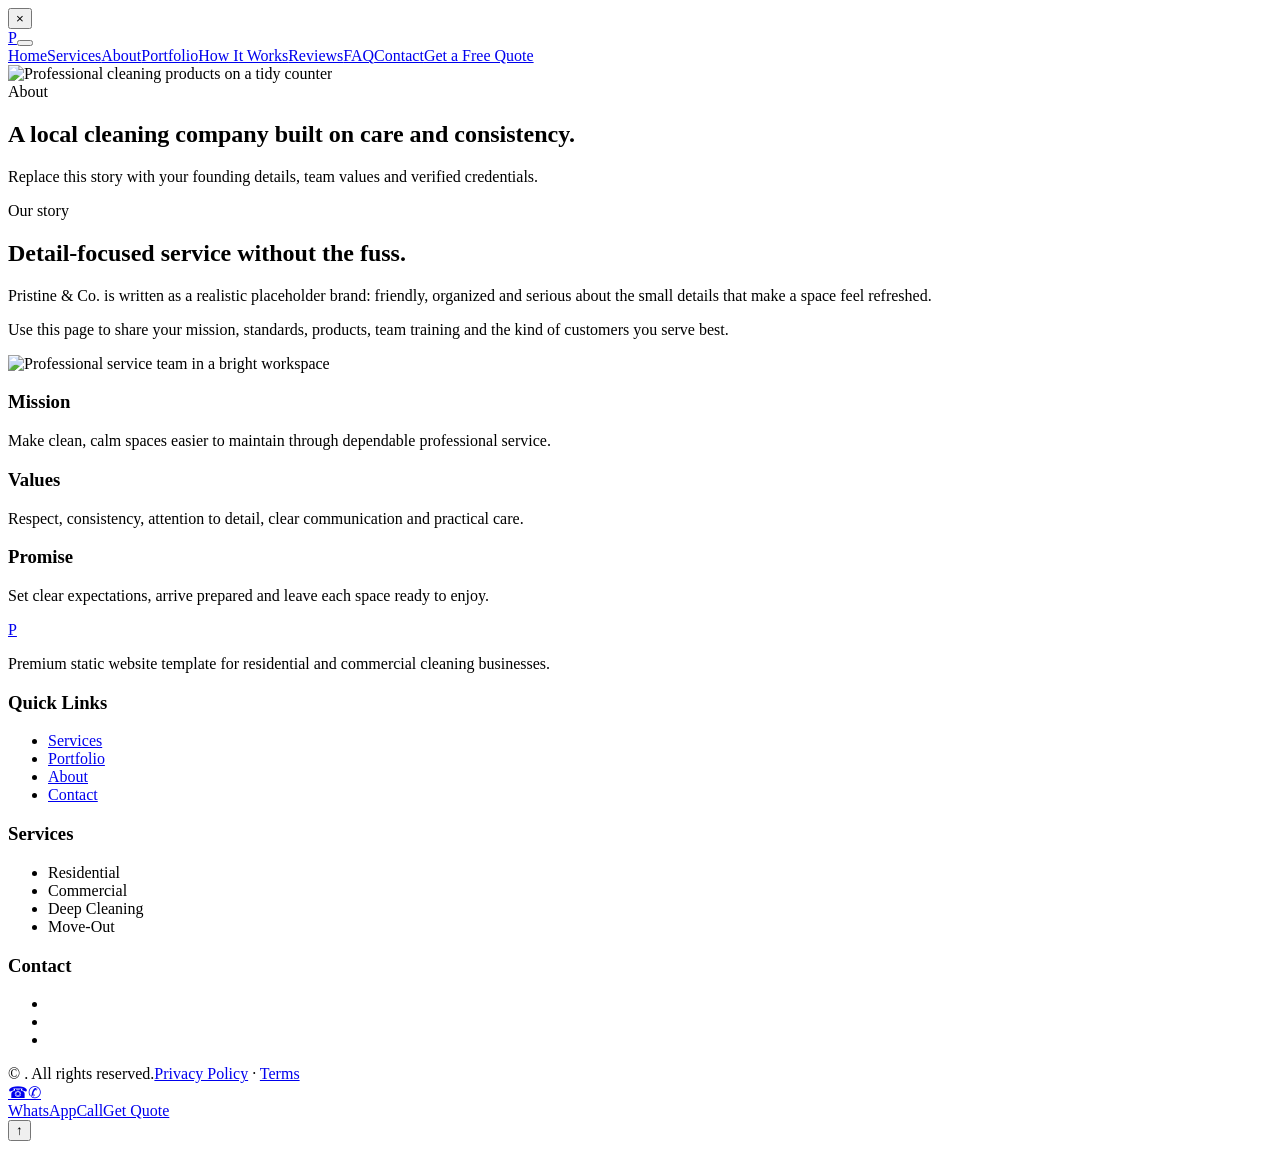
==== about.html @ b9017679 "Add files via upload" ====
<!doctype html><html lang="en"><head><meta charset="utf-8"><meta name="viewport" content="width=device-width, initial-scale=1"><title>About | Pristine & Co. Cleaning</title><meta name="description" content="Learn about the mission, values and professional standards behind this cleaning business template."><link rel="canonical" href="https://example.com/about.html"><link rel="icon" href="assets/logos/favicon.svg"><link rel="stylesheet" href="css/style.css"></head><body>
<div class="scroll-progress"></div><div class="announcement"><span class="announcement-text"></span><button class="announcement-close" aria-label="Close announcement">&times;</button></div><header class="site-header"><div class="nav-inner"><a class="brand" href="index.html"><span class="brand-mark">P</span><span data-business></span></a><button class="menu-toggle" aria-label="Open menu" aria-expanded="false" aria-controls="primary-nav"><span></span><span></span></button><nav class="nav-links" id="primary-nav"><a href="index.html">Home</a><a href="services.html">Services</a><a href="about.html">About</a><a href="portfolio.html">Portfolio</a><a href="index.html#process">How It Works</a><a href="index.html#reviews">Reviews</a><a href="index.html#faq">FAQ</a><a href="contact.html">Contact</a><a class="btn btn-primary" href="index.html#quote">Get a Free Quote</a></nav></div></header>
<main><section class="page-hero"><img class="page-hero-img" src="https://images.unsplash.com/photo-1563453392212-326f5e854473?auto=format&fit=crop&w=1500&q=82" width="1500" height="1000" alt="Professional cleaning products on a tidy counter"><div class="container page-hero-content" data-reveal><span class="eyebrow">About</span><h1>A local cleaning company built on care and consistency.</h1><p class="lead">Replace this story with your founding details, team values and verified credentials.</p></div></section>
<section class="section"><div class="container split"><div><span class="eyebrow">Our story</span><h2>Detail-focused service without the fuss.</h2><p class="lead">Pristine & Co. is written as a realistic placeholder brand: friendly, organized and serious about the small details that make a space feel refreshed.</p><p>Use this page to share your mission, standards, products, team training and the kind of customers you serve best.</p></div><img src="https://images.unsplash.com/photo-1556767576-cf0a4a80e5c3?auto=format&fit=crop&w=1100&q=80" width="1100" height="760" alt="Professional service team in a bright workspace"></div></section>
<section class="section tight"><div class="container grid-3"><article class="benefit"><h3>Mission</h3><p>Make clean, calm spaces easier to maintain through dependable professional service.</p></article><article class="benefit"><h3>Values</h3><p>Respect, consistency, attention to detail, clear communication and practical care.</p></article><article class="benefit"><h3>Promise</h3><p>Set clear expectations, arrive prepared and leave each space ready to enjoy.</p></article></div></section></main>
<footer class="footer"><div class="container footer-grid"><div><a class="brand" href="index.html"><span class="brand-mark">P</span><span data-business></span></a><p>Premium static website template for residential and commercial cleaning businesses.</p></div><div><h3>Quick Links</h3><ul><li><a href="services.html">Services</a></li><li><a href="portfolio.html">Portfolio</a></li><li><a href="about.html">About</a></li><li><a href="contact.html">Contact</a></li></ul></div><div><h3>Services</h3><ul><li>Residential</li><li>Commercial</li><li>Deep Cleaning</li><li>Move-Out</li></ul></div><div><h3>Contact</h3><ul><li><a data-call-link href="#"><span data-phone></span></a></li><li><a href="mailto:hello@pristinecleaning.example" data-email></a></li><li data-hours></li></ul></div></div><div class="container footer-bottom"><span>© <span id="year"></span> <span data-business></span>. All rights reserved.</span><span><a href="#">Privacy Policy</a> · <a href="#">Terms</a></span></div></footer>
<div class="float-actions"><a class="float-whatsapp" href="#" aria-label="WhatsApp us">☎</a><a class="float-call" href="#" data-call-link aria-label="Call us">✆</a></div><div class="mobile-contact-bar"><a data-wa-link href="#">WhatsApp</a><a data-call-link href="#">Call</a><a href="index.html#quote">Get Quote</a></div><button class="back-top" aria-label="Back to top">↑</button><script src="js/config.js"></script><script src="js/main.js"></script></body></html>
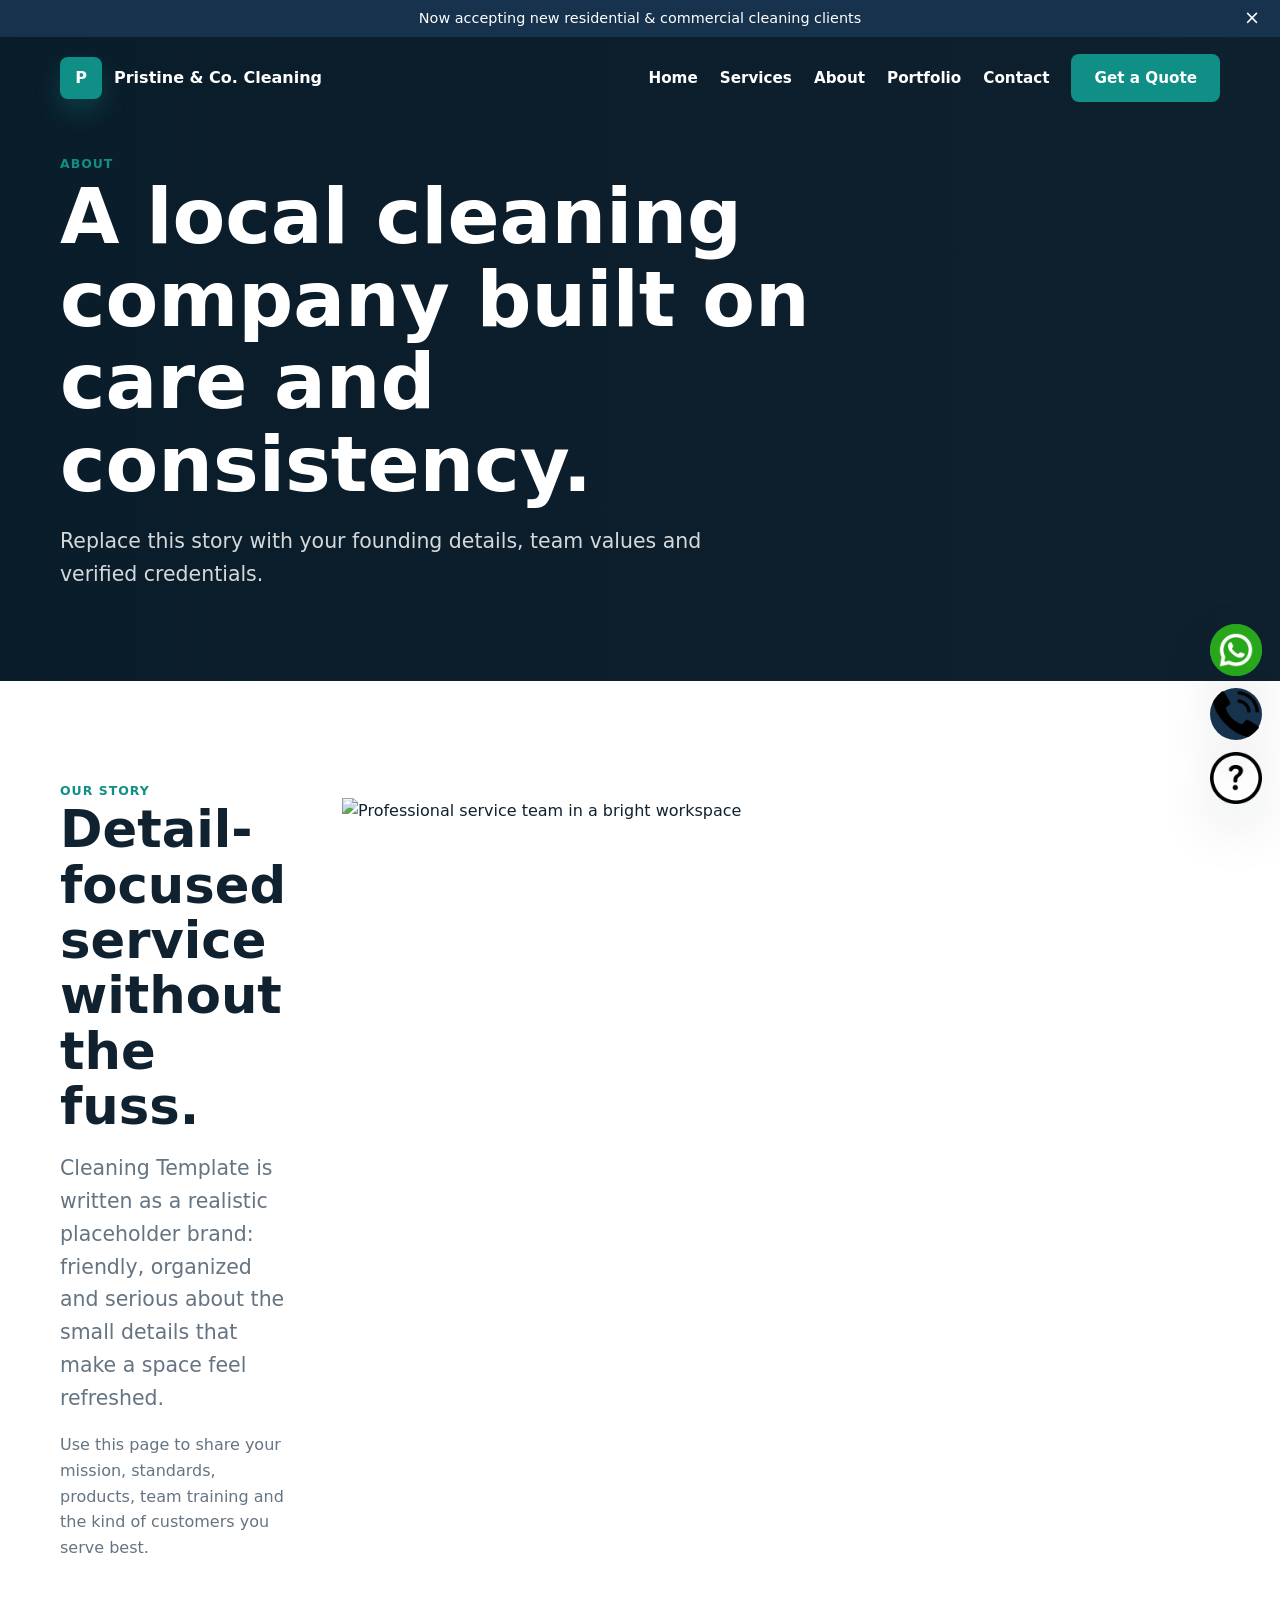
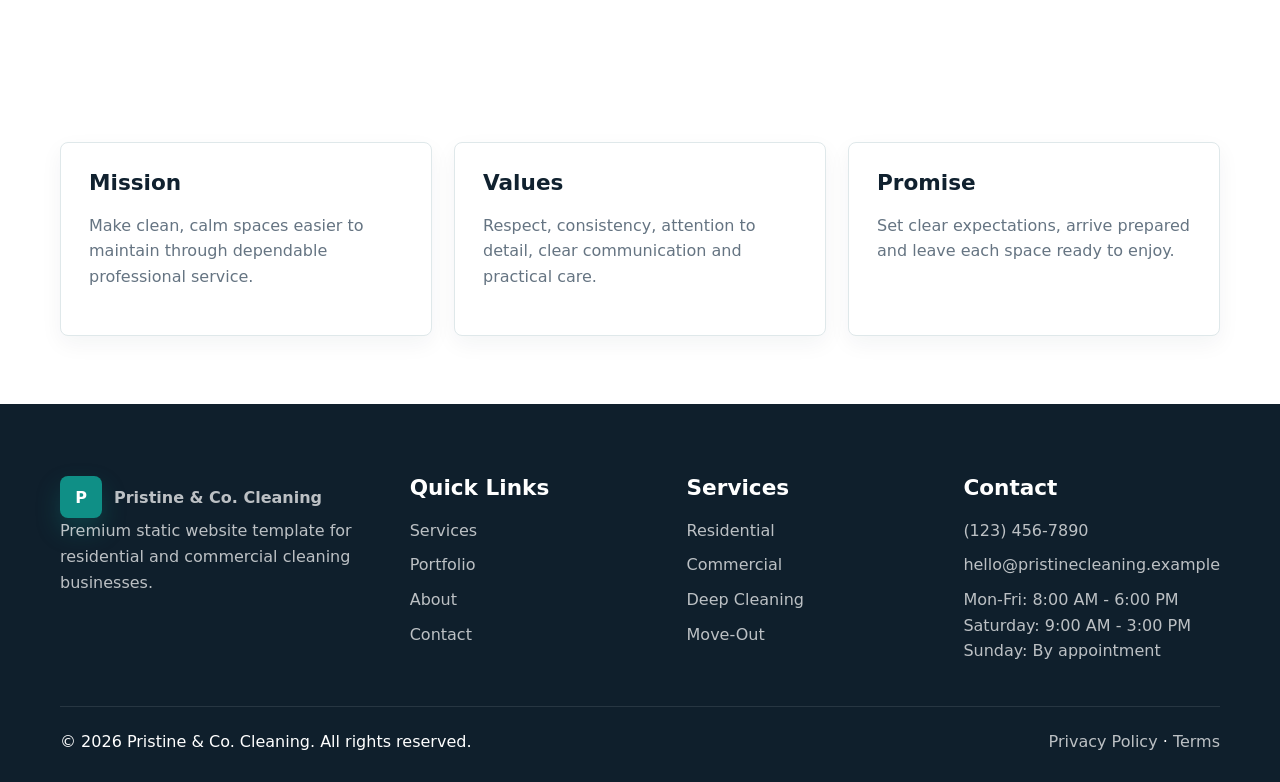
==== commit a6d6c97f: "Add files via upload" ====
--- a/about.html
+++ b/about.html
@@ -1,7 +1,7 @@
-<!doctype html><html lang="en"><head><meta charset="utf-8"><meta name="viewport" content="width=device-width, initial-scale=1"><title>About | Pristine & Co. Cleaning</title><meta name="description" content="Learn about the mission, values and professional standards behind this cleaning business template."><link rel="canonical" href="https://example.com/about.html"><link rel="icon" href="assets/logos/favicon.svg"><link rel="stylesheet" href="css/style.css"></head><body>
-<div class="scroll-progress"></div><div class="announcement"><span class="announcement-text"></span><button class="announcement-close" aria-label="Close announcement">&times;</button></div><header class="site-header"><div class="nav-inner"><a class="brand" href="index.html"><span class="brand-mark">P</span><span data-business></span></a><button class="menu-toggle" aria-label="Open menu" aria-expanded="false" aria-controls="primary-nav"><span></span><span></span></button><nav class="nav-links" id="primary-nav"><a href="index.html">Home</a><a href="services.html">Services</a><a href="about.html">About</a><a href="portfolio.html">Portfolio</a><a href="index.html#process">How It Works</a><a href="index.html#reviews">Reviews</a><a href="index.html#faq">FAQ</a><a href="contact.html">Contact</a><a class="btn btn-primary" href="index.html#quote">Get a Free Quote</a></nav></div></header>
+<!doctype html><html lang="en"><head><meta charset="utf-8"><meta name="viewport" content="width=device-width, initial-scale=1"><title>About | Cleaning Template</title><meta name="description" content="Learn about the mission, values and professional standards behind this cleaning business template."><link rel="canonical" href="https://example.com/about.html"><link rel="icon" href="assets/logos/favicon.svg"><link rel="stylesheet" href="css/style.css"></head><body>
+<div class="announcement"><span class="announcement-text"></span><button class="announcement-close" aria-label="Close announcement">&times;</button></div><header class="site-header"><div class="nav-inner"><a class="brand" href="index.html"><span class="brand-mark">P</span><span data-business></span></a><button class="menu-toggle" aria-label="Open menu" aria-expanded="false" aria-controls="primary-nav"><span></span><span></span></button><nav class="nav-links" id="primary-nav" aria-label="Primary navigation"><a href="index.html">Home</a><a href="services.html">Services</a><a href="about.html">About</a><a href="portfolio.html">Portfolio</a><a href="contact.html">Contact</a><a class="btn btn-primary" href="index.html#quote">Get a Quote</a></nav></div></header>
 <main><section class="page-hero"><img class="page-hero-img" src="https://images.unsplash.com/photo-1563453392212-326f5e854473?auto=format&fit=crop&w=1500&q=82" width="1500" height="1000" alt="Professional cleaning products on a tidy counter"><div class="container page-hero-content" data-reveal><span class="eyebrow">About</span><h1>A local cleaning company built on care and consistency.</h1><p class="lead">Replace this story with your founding details, team values and verified credentials.</p></div></section>
-<section class="section"><div class="container split"><div><span class="eyebrow">Our story</span><h2>Detail-focused service without the fuss.</h2><p class="lead">Pristine & Co. is written as a realistic placeholder brand: friendly, organized and serious about the small details that make a space feel refreshed.</p><p>Use this page to share your mission, standards, products, team training and the kind of customers you serve best.</p></div><img src="https://images.unsplash.com/photo-1556767576-cf0a4a80e5c3?auto=format&fit=crop&w=1100&q=80" width="1100" height="760" alt="Professional service team in a bright workspace"></div></section>
+<section class="section"><div class="container split"><div><span class="eyebrow">Our story</span><h2>Detail-focused service without the fuss.</h2><p class="lead">Cleaning Template is written as a realistic placeholder brand: friendly, organized and serious about the small details that make a space feel refreshed.</p><p>Use this page to share your mission, standards, products, team training and the kind of customers you serve best.</p></div><img src="https://images.unsplash.com/photo-1556767576-cf0a4a80e5c3?auto=format&fit=crop&w=1100&q=80" width="1100" height="760" alt="Professional service team in a bright workspace"></div></section>
 <section class="section tight"><div class="container grid-3"><article class="benefit"><h3>Mission</h3><p>Make clean, calm spaces easier to maintain through dependable professional service.</p></article><article class="benefit"><h3>Values</h3><p>Respect, consistency, attention to detail, clear communication and practical care.</p></article><article class="benefit"><h3>Promise</h3><p>Set clear expectations, arrive prepared and leave each space ready to enjoy.</p></article></div></section></main>
 <footer class="footer"><div class="container footer-grid"><div><a class="brand" href="index.html"><span class="brand-mark">P</span><span data-business></span></a><p>Premium static website template for residential and commercial cleaning businesses.</p></div><div><h3>Quick Links</h3><ul><li><a href="services.html">Services</a></li><li><a href="portfolio.html">Portfolio</a></li><li><a href="about.html">About</a></li><li><a href="contact.html">Contact</a></li></ul></div><div><h3>Services</h3><ul><li>Residential</li><li>Commercial</li><li>Deep Cleaning</li><li>Move-Out</li></ul></div><div><h3>Contact</h3><ul><li><a data-call-link href="#"><span data-phone></span></a></li><li><a href="mailto:hello@pristinecleaning.example" data-email></a></li><li data-hours></li></ul></div></div><div class="container footer-bottom"><span>© <span id="year"></span> <span data-business></span>. All rights reserved.</span><span><a href="#">Privacy Policy</a> · <a href="#">Terms</a></span></div></footer>
-<div class="float-actions"><a class="float-whatsapp" href="#" aria-label="WhatsApp us">☎</a><a class="float-call" href="#" data-call-link aria-label="Call us">✆</a></div><div class="mobile-contact-bar"><a data-wa-link href="#">WhatsApp</a><a data-call-link href="#">Call</a><a href="index.html#quote">Get Quote</a></div><button class="back-top" aria-label="Back to top">↑</button><script src="js/config.js"></script><script src="js/main.js"></script></body></html>
+<div class="float-actions"><a class="float-whatsapp" href="#" aria-label="WhatsApp us"><img src="assets/icons/whatsapp.png" alt=""></a><a class="float-call" href="#" data-call-link aria-label="Call us"><img src="assets/icons/telephone-call.png" alt=""></a><a class="float-quote" href="index.html#quote" aria-label="Get a quote"><img src="assets/icons/question.png" alt=""></a></div><button class="back-top" aria-label="Back to top">↑</button><script src="js/config.js"></script><script src="js/main.js"></script></body></html>
--- a/css/style.css
+++ b/css/style.css
@@ -0,0 +1,198 @@
+:root {
+  --primary: #0f8f86;
+  --secondary: #17324d;
+  --accent: #f2b84b;
+  --ink: #10212f;
+  --muted: #657482;
+  --line: #dfe8ea;
+  --paper: #ffffff;
+  --soft: #f5f8f7;
+  --wash: #eaf5f2;
+  --shadow: 0 22px 60px rgba(15, 35, 50, .12);
+  --radius: 8px;
+  --container: min(1160px, calc(100vw - 40px));
+  font-family: Inter, ui-sans-serif, system-ui, -apple-system, BlinkMacSystemFont, "Segoe UI", sans-serif;
+}
+* { box-sizing: border-box; }
+html { scroll-behavior: smooth; }
+body { margin: 0; color: var(--ink); background: var(--paper); line-height: 1.6; overflow-x: hidden; }
+body.menu-open { overflow: hidden; }
+img { max-width: 100%; display: block; }
+a { color: inherit; text-decoration: none; }
+button, input, textarea, select { font: inherit; }
+button { cursor: pointer; }
+:focus-visible { outline: 3px solid color-mix(in srgb, var(--accent), white 20%); outline-offset: 3px; }
+.container { width: var(--container); margin-inline: auto; }
+.section { padding: 96px 0; }
+.section.tight { padding: 68px 0; }
+.eyebrow { color: var(--primary); text-transform: uppercase; font-weight: 800; font-size: .78rem; letter-spacing: .08em; }
+h1, h2, h3 { line-height: 1.08; margin: 0 0 18px; letter-spacing: 0; }
+h1 { font-size: clamp(2.7rem, 6vw, 5.7rem); max-width: 820px; }
+h2 { font-size: clamp(2rem, 4vw, 3.55rem); max-width: 780px; }
+h3 { font-size: 1.35rem; }
+p { margin: 0 0 18px; color: var(--muted); }
+.lead { font-size: clamp(1.05rem, 2vw, 1.28rem); max-width: 720px; }
+.split { display: grid; grid-template-columns: 1fr 1fr; gap: 56px; align-items: center; }
+.grid-3 { display: grid; grid-template-columns: repeat(3, 1fr); gap: 22px; }
+.grid-2 { display: grid; grid-template-columns: repeat(2, 1fr); gap: 28px; }
+.btn { display: inline-flex; align-items: center; justify-content: center; gap: 10px; min-height: 48px; padding: 0 22px; border: 1px solid transparent; border-radius: var(--radius); font-weight: 800; transition: transform .2s ease, box-shadow .2s ease, background .2s ease; }
+.btn svg, .icon svg, .text-link svg, .float-actions svg { width: 20px; height: 20px; fill: none; stroke: currentColor; stroke-width: 2; stroke-linecap: round; stroke-linejoin: round; }
+.btn:hover { transform: translateY(-2px); box-shadow: 0 14px 28px rgba(15, 35, 50, .16); }
+.btn-primary { background: var(--primary); color: white; }
+.btn-secondary { background: white; color: var(--secondary); border-color: var(--line); }
+.btn-ghost { background: transparent; color: white; border-color: rgba(255,255,255,.45); }
+.btn-small { min-height: 38px; padding: 0 14px; font-size: .9rem; }
+.text-link { display: inline-flex; align-items: center; gap: 8px; color: var(--primary); font-weight: 800; }
+.scroll-progress { position: fixed; inset: 0 0 auto; z-index: 1000; height: 3px; background: linear-gradient(90deg, var(--accent) var(--progress, 0%), transparent 0); pointer-events: none; }
+.announcement { position: fixed; z-index: 900; inset: 0 0 auto; min-height: 36px; display: flex; align-items: center; justify-content: center; gap: 14px; padding: 7px 44px; background: var(--secondary); color: white; font-size: .9rem; animation: drop .45s ease both; }
+.announcement.is-hidden { transform: translateY(-100%); opacity: 0; pointer-events: none; }
+.announcement-close { position: absolute; right: 14px; border: 0; background: transparent; color: white; font-size: 1.2rem; }
+.site-header { position: fixed; z-index: 850; top: 36px; left: 0; right: 0; transition: top .25s ease, background .25s ease, box-shadow .25s ease, padding .25s ease; }
+.announcement-closed .site-header { top: 0; }
+.nav-inner { width: var(--container); margin: 0 auto; min-height: 84px; display: flex; align-items: center; justify-content: space-between; gap: 20px; }
+.site-header.is-scrolled { background: rgba(255,255,255,.94); backdrop-filter: blur(16px); box-shadow: 0 10px 30px rgba(15, 35, 50, .08); }
+.site-header.is-scrolled .nav-inner { min-height: 68px; }
+.brand { display: inline-flex; align-items: center; gap: 12px; font-weight: 900; color: white; }
+.site-header.is-scrolled .brand, .site-header.is-scrolled .nav-links a { color: var(--ink); }
+.brand-mark { width: 42px; height: 42px; border-radius: 8px; display: grid; place-items: center; background: var(--primary); color: white; font-weight: 900; box-shadow: 0 12px 24px rgba(15,143,134,.28); }
+.nav-links { display: flex; align-items: center; gap: 22px; }
+.nav-links a { color: white; font-weight: 750; font-size: .95rem; }
+.nav-links a:hover { color: var(--accent); }
+.menu-toggle { display: none; width: 44px; height: 44px; border: 1px solid rgba(255,255,255,.35); border-radius: var(--radius); background: rgba(255,255,255,.1); color: white; }
+.menu-toggle span { display: block; width: 20px; height: 2px; background: currentColor; margin: 5px auto; transition: transform .25s ease; }
+.hero, .page-hero { min-height: 94vh; display: grid; align-items: center; position: relative; color: white; background: #10212f; overflow: hidden; padding: 150px 0 72px; }
+.page-hero { min-height: 58vh; }
+.hero::before, .page-hero::before { content: ""; position: absolute; inset: 0; background: linear-gradient(90deg, rgba(9,28,42,.88), rgba(9,28,42,.55) 48%, rgba(9,28,42,.18)); z-index: 1; }
+.hero-img, .page-hero-img { position: absolute; inset: 0; width: 100%; height: 100%; object-fit: cover; }
+.hero-content, .page-hero-content { position: relative; z-index: 2; }
+.hero p, .page-hero p { color: rgba(255,255,255,.83); }
+.hero-actions { display: flex; flex-wrap: wrap; gap: 14px; margin: 30px 0; }
+.trust-pills { display: flex; flex-wrap: wrap; gap: 10px; }
+.trust-pills span, .mini-pill { padding: 9px 12px; border: 1px solid rgba(255,255,255,.24); border-radius: 999px; background: rgba(255,255,255,.1); color: white; font-weight: 750; font-size: .9rem; }
+.trust-strip { background: var(--soft); border-bottom: 1px solid var(--line); }
+.trust-grid { display: grid; grid-template-columns: repeat(4, 1fr); gap: 16px; padding: 24px 0; }
+.trust-item { display: flex; gap: 12px; align-items: center; font-weight: 850; color: var(--secondary); }
+.trust-item span { width: 34px; height: 34px; border-radius: 50%; display: grid; place-items: center; background: var(--wash); color: var(--primary); }
+.service-card, .benefit, .portfolio-card, .contact-card, .quote-app, .selector-panel, .testimonial, .faq-item { border: 1px solid var(--line); background: white; border-radius: var(--radius); box-shadow: 0 8px 22px rgba(15,35,50,.05); }
+.service-card, .benefit { padding: 28px; transition: transform .22s ease, box-shadow .22s ease, border-color .22s ease; }
+.service-card:hover, .benefit:hover, .portfolio-card:hover { transform: translateY(-4px); box-shadow: var(--shadow); border-color: color-mix(in srgb, var(--primary), white 65%); }
+.icon { width: 48px; height: 48px; display: grid; place-items: center; border-radius: var(--radius); background: var(--wash); color: var(--primary); margin-bottom: 22px; }
+.service-card small { display: block; color: var(--muted); min-height: 72px; }
+.selector-wrap { background: linear-gradient(180deg, var(--soft), white); }
+.service-selector { display: grid; grid-template-columns: .9fr 1.1fr; gap: 26px; }
+.selector-options { display: grid; gap: 10px; }
+.selector-option, .choice { min-height: 52px; border: 1px solid var(--line); border-radius: var(--radius); background: white; color: var(--ink); font-weight: 800; }
+.selector-option.is-active, .choice.is-selected { border-color: var(--primary); background: var(--wash); color: var(--secondary); box-shadow: inset 4px 0 0 var(--primary); }
+.selector-result { padding: 34px; min-height: 260px; display: flex; flex-direction: column; align-items: flex-start; justify-content: center; }
+.quote-app { padding: 30px; overflow: hidden; }
+.quote-top { display: flex; align-items: center; justify-content: space-between; gap: 16px; margin-bottom: 18px; }
+.quote-progress { height: 8px; background: var(--wash); border-radius: 999px; overflow: hidden; margin-bottom: 28px; }
+.quote-progress span { display: block; height: 100%; background: var(--primary); transition: width .3s ease; }
+.quote-step { display: none; animation: fadeUp .28s ease both; }
+.quote-step.is-active { display: block; }
+.choice-grid { display: grid; grid-template-columns: repeat(2, 1fr); gap: 12px; margin: 22px 0; }
+.quote-actions { display: flex; gap: 12px; margin-top: 24px; }
+.quote-error, .form-status.error { color: #b42318; font-weight: 750; }
+.quote-success, .form-status.success { color: #087443; font-weight: 750; }
+.field { display: grid; gap: 7px; margin-bottom: 14px; }
+.field label { font-weight: 800; font-size: .92rem; }
+.field input, .field textarea, .field select { width: 100%; border: 1px solid var(--line); border-radius: var(--radius); padding: 13px 14px; background: white; color: var(--ink); transition: border-color .2s ease, box-shadow .2s ease; }
+.field textarea { min-height: 120px; resize: vertical; }
+.field input:focus, .field textarea:focus, .field select:focus { border-color: var(--primary); box-shadow: 0 0 0 4px var(--wash); outline: 0; }
+.field.has-error input, .field.has-error textarea, .field.has-error select { border-color: #d92d20; }
+.estimate-box { padding: 28px; background: var(--soft); border: 1px solid var(--line); border-radius: var(--radius); }
+.estimate-price { font-size: clamp(2.4rem, 6vw, 4.5rem); line-height: 1; color: var(--secondary); font-weight: 950; margin: 16px 0; }
+.estimate-summary { padding-left: 18px; color: var(--muted); }
+.ba-slider { --pos: 50%; position: relative; aspect-ratio: 16/10; overflow: hidden; border-radius: var(--radius); background: var(--soft); }
+.ba-slider img { position: absolute; inset: 0; width: 100%; height: 100%; object-fit: cover; }
+.ba-after { clip-path: inset(0 0 0 50%); }
+.ba-slider::after { content: ""; position: absolute; top: 0; bottom: 0; left: var(--pos); width: 2px; background: white; box-shadow: 0 0 0 1px rgba(0,0,0,.1); pointer-events: none; }
+.ba-handle { position: absolute; left: var(--pos); top: 50%; transform: translate(-50%, -50%); width: 46px; height: 46px; border-radius: 50%; background: white; box-shadow: 0 8px 24px rgba(0,0,0,.25); display: grid; place-items: center; z-index: 3; pointer-events: none; font-weight: 900; color: var(--primary); }
+.ba-label { position: absolute; top: 14px; z-index: 3; padding: 6px 10px; background: rgba(16,33,47,.72); color: white; border-radius: 999px; font-size: .76rem; font-weight: 900; }
+.ba-label.before { left: 14px; }
+.ba-label.after { right: 14px; }
+.ba-range { position: absolute; inset: 0; opacity: 0; cursor: ew-resize; z-index: 4; width: 100%; height: 100%; }
+.stats-band { background: var(--secondary); color: white; }
+.stats-grid { display: grid; grid-template-columns: repeat(4, 1fr); gap: 24px; }
+.stat strong { display: block; font-size: clamp(2rem, 4vw, 4rem); line-height: 1; }
+.stat span { color: rgba(255,255,255,.72); }
+.process { counter-reset: step; display: grid; grid-template-columns: repeat(4, 1fr); gap: 24px; }
+.process article { position: relative; padding-top: 64px; }
+.process article::before { counter-increment: step; content: "0" counter(step); position: absolute; top: 0; left: 0; color: var(--primary); font-weight: 950; font-size: 2.4rem; }
+.testimonials { overflow: hidden; position: relative; }
+.testimonial-window { overflow: hidden; }
+.testimonial-track { display: flex; transition: transform .45s ease; }
+.testimonial { flex: 0 0 100%; padding: 34px; }
+.stars { color: #d99b21; letter-spacing: 0; margin-bottom: 16px; }
+.test-controls { display: flex; gap: 10px; margin-top: 18px; }
+.icon-btn { width: 44px; height: 44px; border: 1px solid var(--line); background: white; border-radius: var(--radius); }
+.area-visual { min-height: 320px; border: 1px solid var(--line); border-radius: var(--radius); background: linear-gradient(135deg, var(--wash), white); position: relative; overflow: hidden; }
+.area-visual span { position: absolute; padding: 8px 12px; border-radius: 999px; background: white; box-shadow: var(--shadow); font-weight: 800; color: var(--secondary); }
+.area-visual span:nth-child(1) { left: 13%; top: 22%; } .area-visual span:nth-child(2) { right: 12%; top: 18%; }
+.area-visual span:nth-child(3) { left: 34%; top: 48%; } .area-visual span:nth-child(4) { right: 18%; bottom: 21%; }
+.faq-list { display: grid; gap: 12px; }
+.faq-question { width: 100%; padding: 20px; background: transparent; border: 0; display: flex; align-items: center; justify-content: space-between; text-align: left; font-weight: 850; }
+.faq-answer { display: grid; grid-template-rows: 0fr; transition: grid-template-rows .25s ease; }
+.faq-answer > div { overflow: hidden; padding: 0 20px; }
+.faq-item.is-open .faq-answer { grid-template-rows: 1fr; }
+.faq-item.is-open .faq-answer > div { padding-bottom: 18px; }
+.portfolio-filters { display: flex; flex-wrap: wrap; gap: 10px; margin: 30px 0; }
+.filter-btn { border: 1px solid var(--line); border-radius: 999px; background: white; padding: 10px 16px; font-weight: 850; }
+.filter-btn.is-active { background: var(--secondary); color: white; border-color: var(--secondary); }
+.portfolio-grid { display: grid; grid-template-columns: repeat(2, 1fr); gap: 28px; }
+.portfolio-card { overflow: hidden; transition: transform .22s ease, box-shadow .22s ease; }
+.portfolio-body { padding: 24px; }
+.portfolio-card.is-hidden { display: none; }
+.lightbox { position: fixed; inset: 0; z-index: 1200; background: rgba(7,18,29,.78); display: none; padding: 24px; align-items: center; justify-content: center; }
+.lightbox.is-open { display: flex; }
+.lightbox-dialog { width: min(980px, 100%); max-height: 92vh; overflow: auto; background: white; border-radius: var(--radius); padding: 22px; position: relative; }
+.lightbox-close { position: absolute; right: 16px; top: 16px; z-index: 2; }
+.footer { background: #0f1f2c; color: white; padding: 72px 0 28px; }
+.footer p, .footer a, .footer li { color: rgba(255,255,255,.72); }
+.footer-grid { display: grid; grid-template-columns: 1.3fr repeat(3, 1fr); gap: 34px; }
+.footer ul { list-style: none; padding: 0; margin: 0; display: grid; gap: 9px; }
+.footer-bottom { margin-top: 42px; padding-top: 22px; border-top: 1px solid rgba(255,255,255,.1); display: flex; justify-content: space-between; gap: 20px; flex-wrap: wrap; }
+.float-actions { position: fixed; right: 18px; bottom: 96px; z-index: 700; display: grid; gap: 12px; }
+.float-actions a, .back-top, .chat-toggle { width: 52px; height: 52px; border-radius: 50%; display: grid; place-items: center; border: 0; box-shadow: var(--shadow); color: white; }
+.float-whatsapp { background: #21a867; }
+.float-call, .back-top, .chat-toggle { background: var(--secondary); }
+.back-top { position: fixed; right: 18px; bottom: 28px; opacity: 0; transform: translateY(10px); pointer-events: none; z-index: 700; }
+.back-top.is-visible { opacity: 1; transform: none; pointer-events: auto; }
+.mobile-contact-bar { display: none; }
+.chatbot { position: fixed; left: 18px; bottom: 28px; z-index: 720; }
+.chat-panel { display: none; width: min(330px, calc(100vw - 36px)); margin-bottom: 12px; background: white; border: 1px solid var(--line); border-radius: var(--radius); box-shadow: var(--shadow); padding: 18px; }
+.chat-panel.is-open { display: block; }
+.chat-options { display: flex; flex-wrap: wrap; gap: 8px; margin-top: 14px; }
+.chat-option { border: 1px solid var(--line); background: var(--soft); border-radius: 999px; padding: 8px 10px; font-weight: 750; }
+[data-reveal] { opacity: 0; transform: translateY(22px); transition: opacity .55s ease, transform .55s ease; }
+[data-reveal].is-visible { opacity: 1; transform: none; }
+@keyframes fadeUp { from { opacity: 0; transform: translateY(12px); } to { opacity: 1; transform: none; } }
+@keyframes drop { from { opacity: 0; transform: translateY(-100%); } to { opacity: 1; transform: none; } }
+@media (max-width: 980px) {
+  .split, .service-selector, .grid-2 { grid-template-columns: 1fr; }
+  .grid-3, .trust-grid, .stats-grid, .process, .footer-grid { grid-template-columns: repeat(2, 1fr); }
+  .nav-links { position: fixed; inset: 0; padding: 120px 24px 32px; background: rgba(15,31,44,.97); display: grid; align-content: start; transform: translateX(100%); transition: transform .28s ease; }
+  .nav-links.is-open { transform: none; }
+  .nav-links a { color: white; font-size: 1.25rem; }
+  .menu-toggle { display: block; }
+}
+@media (max-width: 680px) {
+  :root { --container: min(100vw - 28px, 1160px); }
+  .section { padding: 68px 0; }
+  .hero { min-height: 90vh; padding-top: 130px; }
+  .grid-3, .trust-grid, .stats-grid, .process, .footer-grid, .portfolio-grid, .choice-grid { grid-template-columns: 1fr; }
+  .site-header { top: 34px; }
+  .nav-inner { min-height: 68px; }
+  .announcement { font-size: .78rem; padding-inline: 32px; }
+  .brand span:last-child { max-width: 160px; line-height: 1.05; }
+  .hero-actions, .quote-actions { flex-direction: column; align-items: stretch; }
+  .float-actions { display: none; }
+  .mobile-contact-bar { position: fixed; left: 10px; right: 10px; bottom: calc(10px + env(safe-area-inset-bottom)); z-index: 760; display: grid; grid-template-columns: repeat(3, 1fr); gap: 8px; padding: 8px; border: 1px solid var(--line); background: rgba(255,255,255,.95); backdrop-filter: blur(14px); border-radius: var(--radius); box-shadow: var(--shadow); transform: translateY(130%); transition: transform .28s ease; }
+  .mobile-contact-bar.is-visible { transform: none; }
+  .mobile-contact-bar a { min-height: 42px; display: grid; place-items: center; border-radius: var(--radius); background: var(--soft); font-weight: 850; }
+  .mobile-contact-bar a:last-child { background: var(--primary); color: white; }
+  .chatbot { bottom: 78px; }
+}
+@media (prefers-reduced-motion: reduce) {
+  *, *::before, *::after { animation-duration: .01ms !important; animation-iteration-count: 1 !important; scroll-behavior: auto !important; transition-duration: .01ms !important; }
+}
